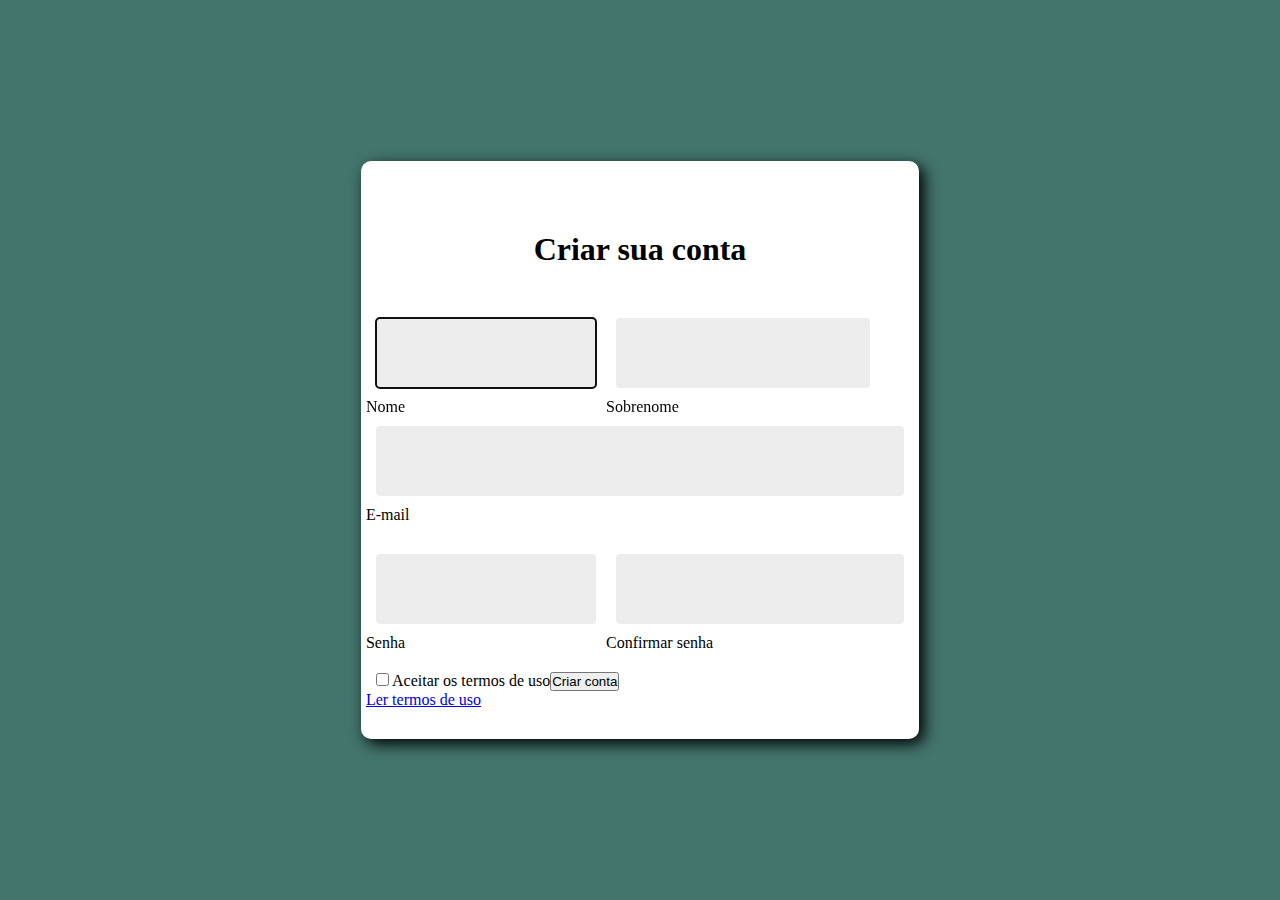
==== Formulario Responsivo/index.html @ 0839ad86 "09/04/2024 - adicionar o repositório Formulario Responsivo." ====
<!DOCTYPE html>
<html lang="pt-br">
    <head>
        <meta charset="UTF-8">
        <meta name="viewport" content="width=device-width, initial-scale=1.0">
        <link rel="stylesheet" type="text/css" href="assets/css/style.css">
        <title>Formulário Responsivo</title>
    </head>

    <body>
        <!-- Seção genérica, usada quando não existe um elemento
            semântico mais específico para representá-lo. -->
        <section>
            <!-- Envia a entrada do usuário a um servidor. -->
            <form action="#" method="POST">
                <h1>Criar sua conta</h1>
                <!-- Agrupar elementos em um formulário. -->
                <fieldset>
                    <!-- Container genérico estilizável com CSS. -->
                    <!-- Usado quando não há outra tag container adequada. -->
                    <div class="container">
                        <!-- Campo de entrada definido com tipo de entrada texto. -->
                        <!-- required - Indica que o preenchimento é obrigatório. -->
                        <!-- name - Identifica o dado quando ele é enviado. -->
                        <input type="text" id="name" required name="nome" autofocus>
                        <!-- Representa uma legenda para um elemento. -->
                        <label for="name">Nome</label>
                    </div>

                    <div class="container">
                        <input type="text" id="lastname" required name="sobrenome">
                        <label for="lastname">Sobrenome</label>
                    </div>

                </fieldset>

                <fieldset>
                    <div class="container">
                        <input type="email" id="email" required name="email">
                        <label for="email">E-mail</label>
                    </div>
                </fieldset>

                <fieldset>
                    <div class="container">
                        <input type="password" id="password" required name="senha">
                        <label for="password">Senha</label>
                    </div>

                    <div class="container">
                        <input type="password" id="confirm" required name="confirmar">
                        <label for="confirm">Confirmar senha</label>
                    </div>
                </fieldset>

                <fieldset>
                    <div id="check">
                        <input type="checkbox" id="accept" required name="aceitar">
                        <label for="accept">Aceitar os termos de uso</label>
                    </div>

                    <!-- Cria um botão que envia os dados. -->
                    <button>Criar conta</button>
                </fieldset>

                <!-- Link de redirecionamento. -->
                <a href="#">Ler termos de uso</a>
            </form>
        </section>
    </body>
</html>
---- Formulario Responsivo/assets/css/style.css ----
@charset "UTF-8";

/* Define as propriedades a todos os elementos da página. */
* {
    /* O preenchimento e a borda serão incluídos na largura e na altura. */
    box-sizing: border-box;
    /* Remove a margem externa de todos os lados do elemento. */
    margin: 0;
    /* Gerar espaço ao redor do conteúdo do elemento. "Margem interna" */
    /* Neste caso, remove o espaçamento interno de todos os lados do elemento. */
    padding: 0;
}

body {
    /* Torna o elemento um flex container, transformando todos os seus elementos internos (filhos) em flex itens. */
    display: flex;
    /* Alinha os flex-itens de acordo com o eixo do container. */
    align-items: center;
    /* Alinha os flex-itens no container de acordo com a direção. */
    justify-content: center;
    /* Altura mínima do elemento. */
    /* Unidades de tamanho da tela vh (Viewport Height) e vw (Viewport Width). */
    min-height: 100vh;
    /* Cor do elemento. */
    background: #43756c;
}

section {
    background: #fff;
    /* 30px superior e inferior
        5px esquerda e direita. */
    padding: 30px 5px;
    /* Arredonda cantos. */
    border-radius: 10px;
    /* Adiciona sombra nos elementos. */
    /* Direita, abaixo e degradê. */
    box-shadow: 5px 5px 15px;
    /* Tamanho máximo do elemento. */
    max-width: 70vw;
}

section h1 {
    padding: 40px 10px;
    /* Alinha o texto no centro. */
    text-align: center;
}

fieldset {
    /* Remove a borda. */
    border: none;
}
/* Conjunto Nomes */
fieldset:nth-child(2) {
    /* Vai alinhar os elementos um ao lado do outro. */
    display: flex;
}
/* Conjunto Senha */
fieldset:nth-child(4) {
    display: flex;
    /* Adiciona margem na parte superior. */
    padding-top: 20px;
}
/* Conjunto de Seleção */
fieldset:nth-child(5) {
    display: flex;
    margin-top: 20px;
    padding: 0 10px;
    width: 100%;
}

.container input {
    margin: 10px;
    /* Define a largura do elemento. */
    width: calc(100% - 20px);
    /* Define a altura do elemento. */
    height: 70px;
    /* Remove a borda. */
    border: none;
    background-color: #ededed;
    border-radius: 4px;
    /* Parou no vídeo: 13:29 */
}
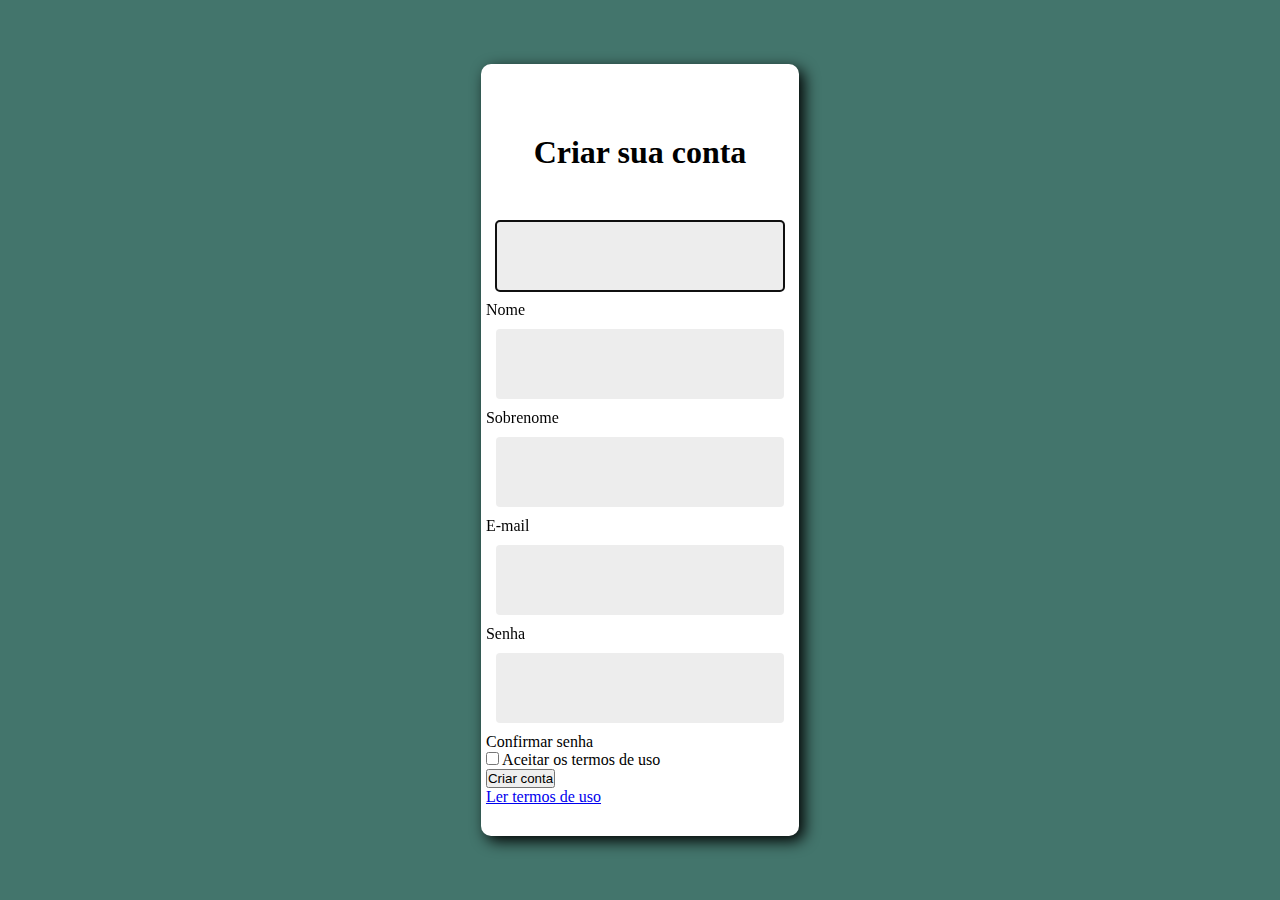
==== commit 8c750c61: "09/04/2024 - alterar a tag 'fieldset' para 'legend'." ====
--- a/Formulario Responsivo/index.html
+++ b/Formulario Responsivo/index.html
@@ -15,7 +15,7 @@
             <form action="#" method="POST">
                 <h1>Criar sua conta</h1>
                 <!-- Agrupar elementos em um formulário. -->
-                <fieldset>
+                <legend>
                     <!-- Container genérico estilizável com CSS. -->
                     <!-- Usado quando não há outra tag container adequada. -->
                     <div class="container">
@@ -32,16 +32,16 @@
                         <label for="lastname">Sobrenome</label>
                     </div>
 
-                </fieldset>
+                </legend>
 
-                <fieldset>
+                <legend>
                     <div class="container">
                         <input type="email" id="email" required name="email">
                         <label for="email">E-mail</label>
                     </div>
-                </fieldset>
+                </legend>
 
-                <fieldset>
+                <legend>
                     <div class="container">
                         <input type="password" id="password" required name="senha">
                         <label for="password">Senha</label>
@@ -51,9 +51,9 @@
                         <input type="password" id="confirm" required name="confirmar">
                         <label for="confirm">Confirmar senha</label>
                     </div>
-                </fieldset>
+                </legend>
 
-                <fieldset>
+                <legend>
                     <div id="check">
                         <input type="checkbox" id="accept" required name="aceitar">
                         <label for="accept">Aceitar os termos de uso</label>
@@ -61,7 +61,7 @@
 
                     <!-- Cria um botão que envia os dados. -->
                     <button>Criar conta</button>
-                </fieldset>
+                </legend>
 
                 <!-- Link de redirecionamento. -->
                 <a href="#">Ler termos de uso</a>
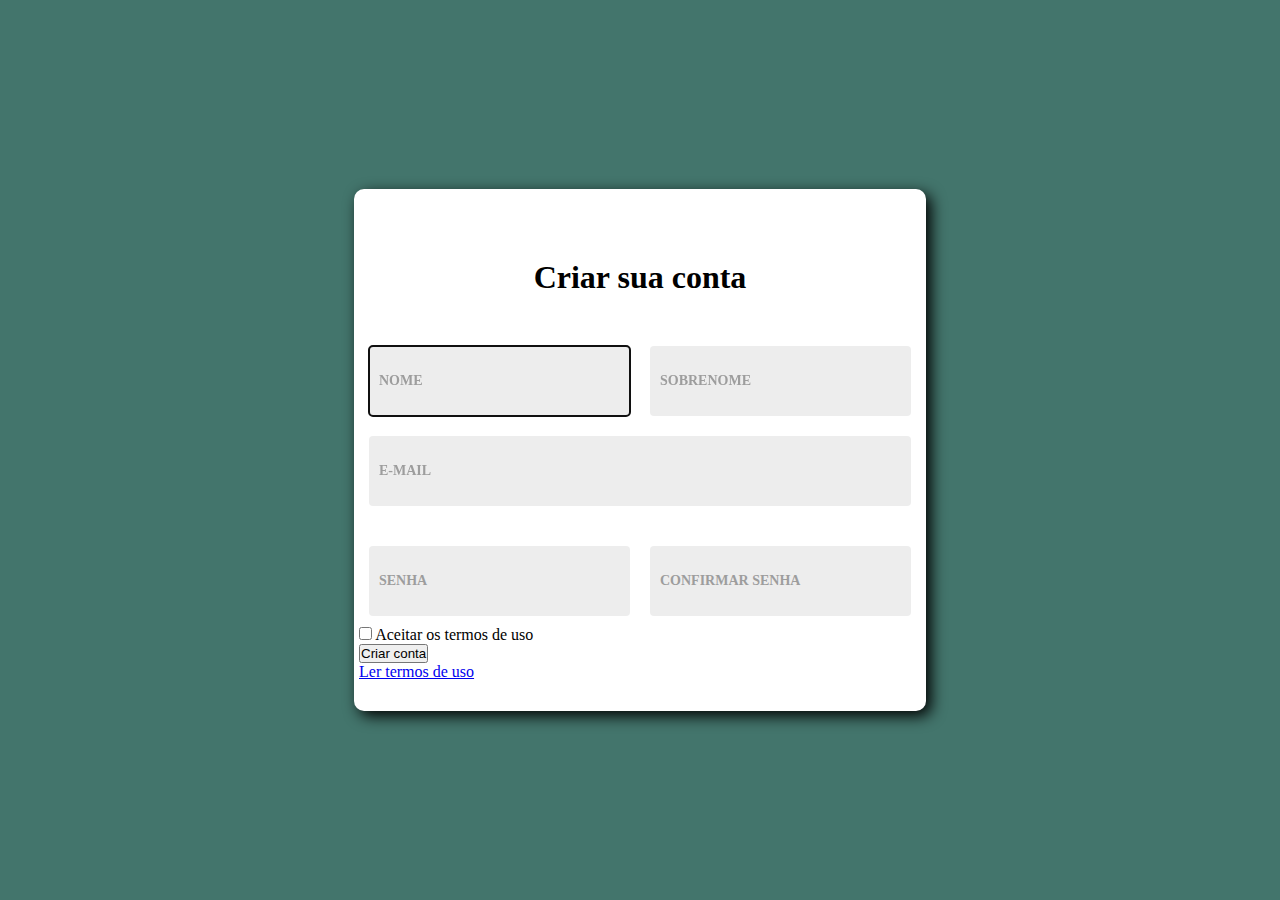
==== commit 94525fbf: "10/04/2024 - correção da tag 'legend' para 'fieldset' no arquivo index.html." ====
--- a/Formulario Responsivo/index.html
+++ b/Formulario Responsivo/index.html
@@ -1,71 +1,70 @@
 <!DOCTYPE html>
 <html lang="pt-br">
-    <head>
-        <meta charset="UTF-8">
-        <meta name="viewport" content="width=device-width, initial-scale=1.0">
-        <link rel="stylesheet" type="text/css" href="assets/css/style.css">
-        <title>Formulário Responsivo</title>
-    </head>
+  <head>
+    <meta charset="UTF-8" />
+    <meta name="viewport" content="width=device-width, initial-scale=1.0" />
+    <link rel="stylesheet" type="text/css" href="assets/css/style.css" />
+    <title>Formulário Responsivo</title>
+  </head>
 
-    <body>
-        <!-- Seção genérica, usada quando não existe um elemento
+  <body>
+    <!-- Seção genérica, usada quando não existe um elemento
             semântico mais específico para representá-lo. -->
-        <section>
-            <!-- Envia a entrada do usuário a um servidor. -->
-            <form action="#" method="POST">
-                <h1>Criar sua conta</h1>
-                <!-- Agrupar elementos em um formulário. -->
-                <legend>
-                    <!-- Container genérico estilizável com CSS. -->
-                    <!-- Usado quando não há outra tag container adequada. -->
-                    <div class="container">
-                        <!-- Campo de entrada definido com tipo de entrada texto. -->
-                        <!-- required - Indica que o preenchimento é obrigatório. -->
-                        <!-- name - Identifica o dado quando ele é enviado. -->
-                        <input type="text" id="name" required name="nome" autofocus>
-                        <!-- Representa uma legenda para um elemento. -->
-                        <label for="name">Nome</label>
-                    </div>
+    <section>
+      <!-- Envia a entrada do usuário a um servidor. -->
+      <form action="#" method="POST">
+        <h1>Criar sua conta</h1>
+        <!-- Agrupar elementos em um formulário. -->
+        <fieldset>
+          <!-- Container genérico estilizável com CSS. -->
+          <!-- Usado quando não há outra tag container adequada. -->
+          <div class="container">
+            <!-- Campo de entrada definido com tipo de entrada texto. -->
+            <!-- required - Indica que o preenchimento é obrigatório. -->
+            <!-- name - Identifica o dado quando ele é enviado. -->
+            <input type="text" id="name" required name="nome" autofocus />
+            <!-- Representa uma legenda para um elemento. -->
+            <label for="name">Nome</label>
+          </div>
 
-                    <div class="container">
-                        <input type="text" id="lastname" required name="sobrenome">
-                        <label for="lastname">Sobrenome</label>
-                    </div>
+          <div class="container">
+            <input type="text" id="lastname" required name="sobrenome" />
+            <label for="lastname">Sobrenome</label>
+          </div>
+        </fieldset>
 
-                </legend>
+        <fieldset>
+          <div class="container">
+            <input type="email" id="email" required name="email" />
+            <label for="email">E-mail</label>
+          </div>
+        </fieldset>
 
-                <legend>
-                    <div class="container">
-                        <input type="email" id="email" required name="email">
-                        <label for="email">E-mail</label>
-                    </div>
-                </legend>
+        <fieldset>
+          <div class="container">
+            <input type="password" id="password" required name="senha" />
+            <label for="password">Senha</label>
+          </div>
 
-                <legend>
-                    <div class="container">
-                        <input type="password" id="password" required name="senha">
-                        <label for="password">Senha</label>
-                    </div>
+          <div class="container">
+            <input type="password" id="confirm" required name="confirmar" />
+            <label for="confirm">Confirmar senha</label>
+          </div>
+        </fieldset>
 
-                    <div class="container">
-                        <input type="password" id="confirm" required name="confirmar">
-                        <label for="confirm">Confirmar senha</label>
-                    </div>
-                </legend>
+        <legend>
+          <div id="check">
+            <input type="checkbox" id="accept" required name="aceitar" />
+            <label for="accept">Aceitar os termos de uso</label>
+          </div>
 
-                <legend>
-                    <div id="check">
-                        <input type="checkbox" id="accept" required name="aceitar">
-                        <label for="accept">Aceitar os termos de uso</label>
-                    </div>
+          <!-- Cria um botão que envia os dados. -->
+          <button>Criar conta</button>
+        </legend>
 
-                    <!-- Cria um botão que envia os dados. -->
-                    <button>Criar conta</button>
-                </legend>
-
-                <!-- Link de redirecionamento. -->
-                <a href="#">Ler termos de uso</a>
-            </form>
-        </section>
-    </body>
-</html>+        <!-- Link de redirecionamento. -->
+        <a href="#">Ler termos de uso</a>
+      </form>
+    </section>
+  </body>
+</html>
--- a/Formulario Responsivo/assets/css/style.css
+++ b/Formulario Responsivo/assets/css/style.css
@@ -68,6 +68,12 @@
     width: 100%;
 }
 
+.container {
+    /* relative - indica que está posicionado
+        em relação à sua posição normal. */
+    position: relative;
+}
+
 .container input {
     margin: 10px;
     /* Define a largura do elemento. */
@@ -78,5 +84,38 @@
     border: none;
     background-color: #ededed;
     border-radius: 4px;
-    /* Parou no vídeo: 13:29 */
+    /* Cor da fonte. */
+    color: #333;
+    /* Tamanho da fonte. */
+    font-size: 18px;
+    /* Aumenta a largura do contorno do texto. */
+    font-weight: 700;
+    /* Gera espaço ao redor do conteúdo do elemento
+        (superior, direito, inferior e esquerdo) */
+    padding: 14px 10px 0 10px;
 }
+
+.container label {
+    /* Transforma o texto deixando todas as letras em maiúsculo. */
+    text-transform: uppercase;
+    font-size: 14px;
+    font-weight: 700;
+    color: #9d9d9d;
+    /* Posiciona qualquer elementode acordo com o
+        elemento pai, deixando de fazer parte do
+        fluxo comum do documento. */
+    position: absolute;
+    /* Define a altura entre linhas. */
+    line-height: 70px;
+    /* Posição vertical que necessita que o elemento
+        tenha uma posição determinada. */
+    top: 10px;
+    /* Distância da borda esquerda. */
+    left: 20px;
+    /* Impede a seleção de texto. */
+    user-select: none;
+    /* Se o elemento deve agir ou não
+        a eventos do ponteiro. */
+    pointer-events: none;
+}
+/* Parou no vídeo: 15:08 */
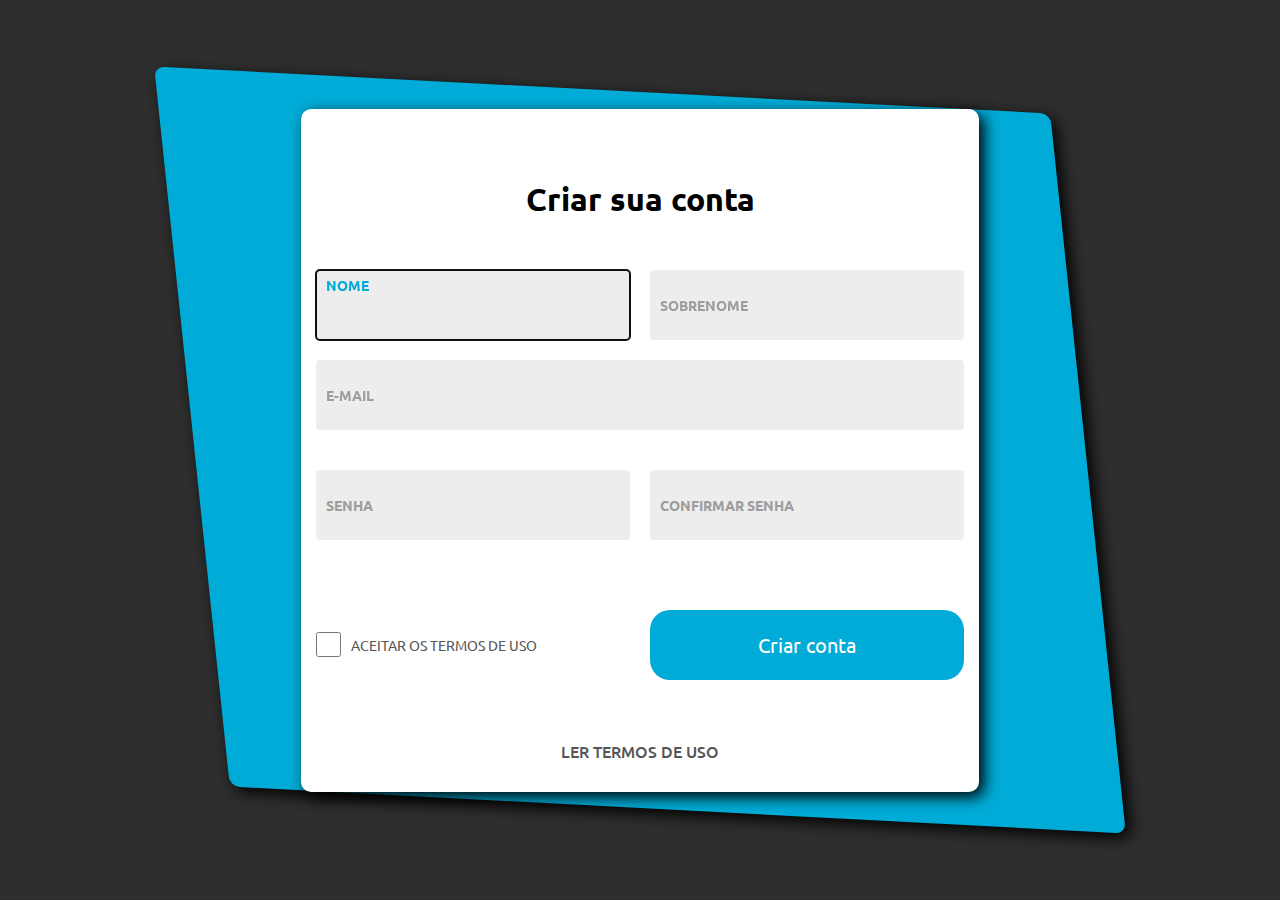
==== commit 3d179619: "10/04/2024 - adicionar o elemento #parallelogram e acrescentar style." ====
--- a/Formulario Responsivo/index.html
+++ b/Formulario Responsivo/index.html
@@ -8,6 +8,7 @@
   </head>
 
   <body>
+    <div id="parallelogram"></div>
     <!-- Seção genérica, usada quando não existe um elemento
             semântico mais específico para representá-lo. -->
     <section>
@@ -52,7 +53,7 @@
           </div>
         </fieldset>
 
-        <legend>
+        <fieldset>
           <div id="check">
             <input type="checkbox" id="accept" required name="aceitar" />
             <label for="accept">Aceitar os termos de uso</label>
@@ -60,7 +61,7 @@
 
           <!-- Cria um botão que envia os dados. -->
           <button>Criar conta</button>
-        </legend>
+        </fieldset>
 
         <!-- Link de redirecionamento. -->
         <a href="#">Ler termos de uso</a>
--- a/Formulario Responsivo/assets/css/style.css
+++ b/Formulario Responsivo/assets/css/style.css
@@ -1,121 +1,228 @@
 @charset "UTF-8";
+@import url('https://fonts.googleapis.com/css2?family=Ubuntu:wght@500&display=swap');
 
 /* Define as propriedades a todos os elementos da página. */
 * {
-    /* O preenchimento e a borda serão incluídos na largura e na altura. */
-    box-sizing: border-box;
-    /* Remove a margem externa de todos os lados do elemento. */
-    margin: 0;
-    /* Gerar espaço ao redor do conteúdo do elemento. "Margem interna" */
-    /* Neste caso, remove o espaçamento interno de todos os lados do elemento. */
-    padding: 0;
+  /* O preenchimento e a borda serão incluídos na largura e na altura. */
+  box-sizing: border-box;
+  /* Remove a margem externa de todos os lados do elemento. */
+  margin: 0;
+  /* Gerar espaço ao redor do conteúdo do elemento. "Margem interna" */
+  /* Neste caso, remove o espaçamento interno de todos os lados do elemento. */
+  padding: 0;
+  /* Define o tipo da fonte. */
+  font-family: "Ubuntu", sans-serif;
 }
 
 body {
-    /* Torna o elemento um flex container, transformando todos os seus elementos internos (filhos) em flex itens. */
-    display: flex;
-    /* Alinha os flex-itens de acordo com o eixo do container. */
-    align-items: center;
-    /* Alinha os flex-itens no container de acordo com a direção. */
-    justify-content: center;
-    /* Altura mínima do elemento. */
-    /* Unidades de tamanho da tela vh (Viewport Height) e vw (Viewport Width). */
-    min-height: 100vh;
-    /* Cor do elemento. */
-    background: #43756c;
+  /* Torna o elemento um flex container, transformando todos os seus elementos internos (filhos) em flex itens. */
+  display: flex;
+  /* Alinha os flex-itens de acordo com o eixo do container. */
+  align-items: center;
+  /* Alinha os flex-itens no container de acordo com a direção. */
+  justify-content: center;
+  /* Altura mínima do elemento. */
+  /* Unidades de tamanho da tela vh (Viewport Height) e vw (Viewport Width). */
+  min-height: 100vh;
+  /* Cor do elemento. */
+  background: #2e2e2e;
+}
+
+div#parallelogram {
+  /* Cor do elemento. */
+  background: #00acd7;
+  /* Define a largura do elemento. */
+  width: 1000px;
+  /* Define a altura do elemento. */
+  height: 720px;
+  /* Delimita o tamanho máximo do elemento. */
+  max-width: 70vw;
+  /* Arredonda cantos. */
+  border-radius: 10px;
+  /* Adiciona sombra nos elementos. */
+  box-shadow: 5px 5px 15px;
+  /* Modifica a inlicação do elemento em um plano 2D. */
+  /* Parâmetros: eixo x, eixo y. em graus. */
+  transform: skew(6deg, 3deg);
+  /* Posiciona qualquer elemento de acordo com o elemento
+  pai, deixando de fazer parte do fluxo comum do documento. */
+  position: absolute;
+  /* Define a ordem dos elementos quando sobrepostos. */
+  z-index: -1;
 }
 
 section {
-    background: #fff;
-    /* 30px superior e inferior
+  background: #fff;
+  /* 30px superior e inferior
         5px esquerda e direita. */
-    padding: 30px 5px;
-    /* Arredonda cantos. */
-    border-radius: 10px;
-    /* Adiciona sombra nos elementos. */
-    /* Direita, abaixo e degradê. */
-    box-shadow: 5px 5px 15px;
-    /* Tamanho máximo do elemento. */
-    max-width: 70vw;
+  padding: 30px 5px;
+  /* Arredonda cantos. */
+  border-radius: 10px;
+  /* Adiciona sombra nos elementos. */
+  /* Direita, abaixo e degradê. */
+  box-shadow: 5px 5px 15px;
+  /* Tamanho máximo do elemento. */
+  max-width: 70vw;
 }
 
 section h1 {
-    padding: 40px 10px;
-    /* Alinha o texto no centro. */
-    text-align: center;
+  padding: 40px 10px;
+  /* Alinha o texto no centro. */
+  text-align: center;
 }
 
 fieldset {
-    /* Remove a borda. */
-    border: none;
+  /* Remove a borda. */
+  border: none;
 }
 /* Conjunto Nomes */
 fieldset:nth-child(2) {
-    /* Vai alinhar os elementos um ao lado do outro. */
-    display: flex;
+  /* Vai alinhar os elementos um ao lado do outro. */
+  display: flex;
 }
 /* Conjunto Senha */
 fieldset:nth-child(4) {
-    display: flex;
-    /* Adiciona margem na parte superior. */
-    padding-top: 20px;
+  display: flex;
+  /* Adiciona margem na parte superior. */
+  padding-top: 20px;
 }
 /* Conjunto de Seleção */
 fieldset:nth-child(5) {
-    display: flex;
-    margin-top: 20px;
-    padding: 0 10px;
-    width: 100%;
+  display: flex;
+  margin-top: 20px;
+  padding: 0 10px;
+  width: 100%;
 }
 
 .container {
-    /* relative - indica que está posicionado
+  /* relative - indica que está posicionado
         em relação à sua posição normal. */
-    position: relative;
+  position: relative;
 }
 
 .container input {
-    margin: 10px;
-    /* Define a largura do elemento. */
-    width: calc(100% - 20px);
-    /* Define a altura do elemento. */
-    height: 70px;
-    /* Remove a borda. */
-    border: none;
-    background-color: #ededed;
-    border-radius: 4px;
-    /* Cor da fonte. */
-    color: #333;
-    /* Tamanho da fonte. */
-    font-size: 18px;
-    /* Aumenta a largura do contorno do texto. */
-    font-weight: 700;
-    /* Gera espaço ao redor do conteúdo do elemento
+  margin: 10px;
+  /* Define a largura do elemento. */
+  width: calc(100% - 20px);
+  /* Define a altura do elemento. */
+  height: 70px;
+  /* Remove a borda. */
+  border: none;
+  background-color: #ededed;
+  border-radius: 4px;
+  /* Cor da fonte. */
+  color: #333;
+  /* Tamanho da fonte. */
+  font-size: 18px;
+  /* Aumenta a largura do contorno do texto. */
+  font-weight: 700;
+  /* Gera espaço ao redor do conteúdo do elemento
         (superior, direito, inferior e esquerdo) */
-    padding: 14px 10px 0 10px;
+  padding: 14px 10px 0 10px;
 }
 
 .container label {
-    /* Transforma o texto deixando todas as letras em maiúsculo. */
-    text-transform: uppercase;
-    font-size: 14px;
-    font-weight: 700;
-    color: #9d9d9d;
-    /* Posiciona qualquer elementode acordo com o
+  /* Transforma o texto deixando todas as letras em maiúsculo. */
+  text-transform: uppercase;
+  font-size: 14px;
+  font-weight: 700;
+  color: #9d9d9d;
+  /* Posiciona qualquer elementode acordo com o
         elemento pai, deixando de fazer parte do
         fluxo comum do documento. */
-    position: absolute;
-    /* Define a altura entre linhas. */
-    line-height: 70px;
-    /* Posição vertical que necessita que o elemento
+  position: absolute;
+  /* Define a altura entre linhas. */
+  line-height: 70px;
+  /* Posição vertical que necessita que o elemento
         tenha uma posição determinada. */
-    top: 10px;
-    /* Distância da borda esquerda. */
-    left: 20px;
-    /* Impede a seleção de texto. */
-    user-select: none;
-    /* Se o elemento deve agir ou não
+  top: 10px;
+  /* Distância da borda esquerda. */
+  left: 20px;
+  /* Impede a seleção de texto. */
+  user-select: none;
+  /* Se o elemento deve agir ou não
         a eventos do ponteiro. */
-    pointer-events: none;
-}
-/* Parou no vídeo: 15:08 */
+  pointer-events: none;
+  /* Altera os valores das propriedades
+    suavemente em um tempo determinado. */
+  transition: 0.5s;
+}
+
+/* ~ - Quando ocorrer o foco no input,
+  altere as propriedades do label. */
+.container input:focus ~ label,
+.container input:valid ~ label {
+  left: 20px;
+  top: -10px;
+  color: #00acd7;
+}
+
+#check {
+  width: 50%;
+  text-transform: uppercase;
+  font-size: 14px;
+  display: flex;
+}
+
+#check input {
+  height: 25px;
+  width: 25px;
+  /* auto - Centraliza o elemento na horizontal.
+    0 - Não altera a margem esquerda e direita. */
+  margin: auto 0;
+}
+
+#check label {
+  margin: auto 10px;
+  color: #555;
+  transition: 0.5s;
+}
+
+#check input:checked ~ label,
+#check input:valid ~ label {
+  color:#00acd7;
+}
+
+button {
+  margin: 40px 0;
+  margin-left: 10px;
+  /* Ocupar metade do fieldiset
+    descontando a margem de 10px. */
+  width: calc(50% - 10px);
+  height: 70px;
+  background: #00acd7;
+  color: #fff;
+  font-size: 20px;
+  border: none;
+  border-radius: 20px;
+  /* Muda o ponteiro do mouse. */
+  cursor: pointer;
+  /* Linear - Mesma velocidade do início ao fim. */
+  transition: 0.3s linear;
+}
+
+button:hover {
+  /* Altera a transparência do elemento. */
+  opacity: 0.85;
+}
+
+form a {
+  /* Remove a decoração padrão do elemento
+    Na tag a "link" remove o traço inferior. */
+  text-decoration: none;
+  font-size: 16px;
+  color: #555;
+  font-weight: 500;
+  padding-top: 20px;
+  text-transform: uppercase;
+  text-align: center;
+  /* Exibe o elemento em bloco.
+    Ele começa em uma nova linha
+    e ocupa toda a largura. */
+  display: block;
+}
+
+form a:hover {
+  color: #111;
+}
+/* Parou no vídeo: 15:49 */
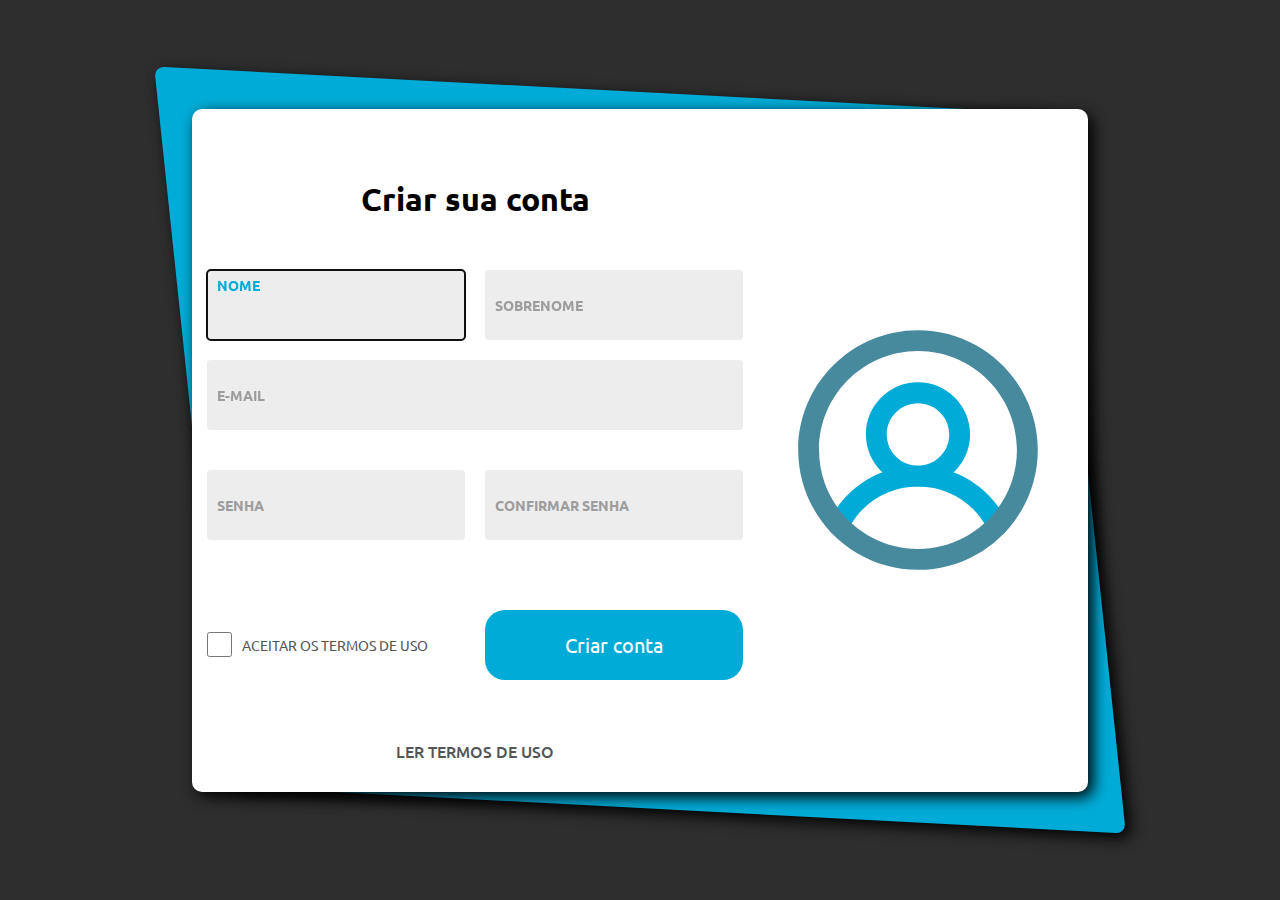
==== commit 0f6d446d: "10/04/2024 - acrescentar o diretório img ao projeto e adicionar imagem ao formulário." ====
--- a/Formulario Responsivo/index.html
+++ b/Formulario Responsivo/index.html
@@ -66,6 +66,8 @@
         <!-- Link de redirecionamento. -->
         <a href="#">Ler termos de uso</a>
       </form>
+
+      <img src="assets/img/user.svg" alt="logo de usuário">
     </section>
   </body>
 </html>
--- a/Formulario Responsivo/assets/css/style.css
+++ b/Formulario Responsivo/assets/css/style.css
@@ -52,6 +52,7 @@
 }
 
 section {
+  display: flex;
   background: #fff;
   /* 30px superior e inferior
         5px esquerda e direita. */
@@ -225,4 +226,13 @@
 form a:hover {
   color: #111;
 }
+
+section img {
+  width: 250px;
+  height: 250px;
+
+  /* auto - Centraliza horizontalmente
+    o elemento em seu container. */
+  margin: auto 40px;
+}
 /* Parou no vídeo: 15:49 */
